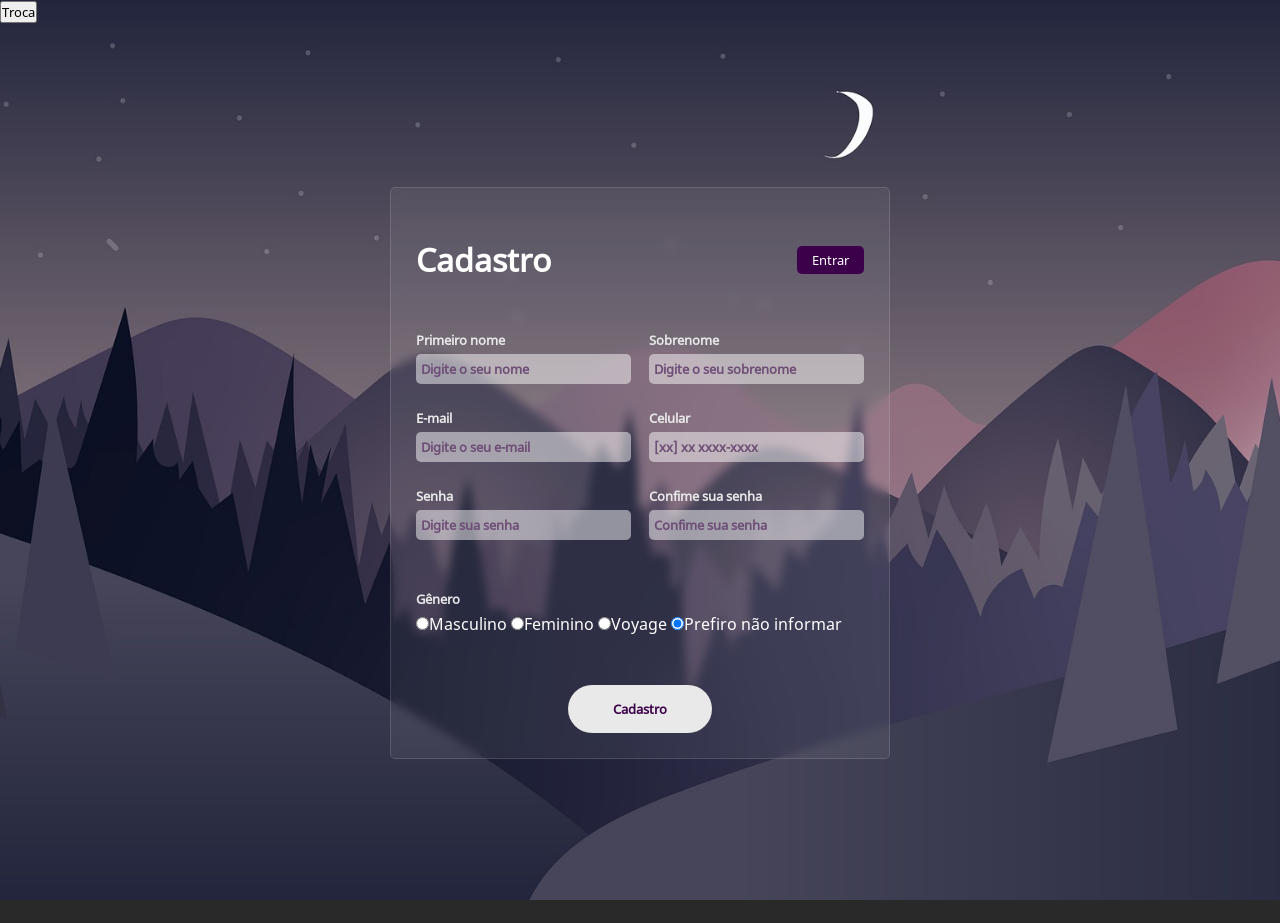
==== form-system/form-web/paginas/index.html @ e55da5ec "Estruturação do Projeto Spring Reformulação da estrutura do projeto para integração de um backend e " ====
<!DOCTYPE html>
<html lang="pt-br">
<head>
    <meta charset="UTF-8">
    <meta name="viewport" content="width=device-width, initial-scale=1.0">
    <link rel="shortcut icon" href="../pictures/meuicon.ico" type="image/x-icon">
    <link rel="stylesheet" href="../styles/style.css" media="all">
    <link rel="stylesheet" href="../styles/retrato.css" media="screen and (orientation: portrait)">
    <link rel="stylesheet" href="#" class="css-dia">
    <title>Formulário</title>
</head>
<body>
    <button onclick="troca()">Troca</button>
    <div class="container">
        <form action="lugar-nenhum.php" method="post" autocomplete="on">
                <header>
                    <h1 id="titulo">Cadastro</h1>
                    <div class="entrar">Entrar</div>
                </header>
                <div class="campos-de-preenchimento">
                    <div class="campos">
                        <label for="inome">
                            <div class="legenda">Primeiro nome</div>
                        </label>
                        <input type="text" name="nome" id="inome" placeholder="Digite o seu nome">
                    </div>
                    <div class="campos">
                        <label for="isobrenome">
                            <div class="legenda">Sobrenome</div>
                        </label>
                        <input type="text" name="sobrenome" id="isobrenome" class="campo" autocomplete="family-name" placeholder="Digite o seu sobrenome">
                    </div class="campos">
                    <div class="campos">
                        <label for="iemail">
                            <div class="legenda">E-mail</div>
                        </label>
                        <input type="email" name="email" id="iemail" class="campo" autocomplete="email" placeholder="Digite o seu e-mail">
                    </div>
                    <div class="campos">
                        <label for="inum-cel">
                            <div class="legenda">Celular</div>
                        </label>
                        <input type="text" name="num-cel" id="inum-cel" class="campo" autocomplete="tel" placeholder="[xx] xx xxxx-xxxx">
                    </div>
                    <div class="campos">
                        <label for="isenha">
                            <div class="legenda">Senha</div>
                        </label>
                        <input type="password" name="senha" id="isenha" class="campo" autocomplete="new-password" placeholder="Digite sua senha" minlength="7">
                    </div>
                    <div class="campos">
                        <label for="iconfirme">
                            <div class="legenda">Confime sua senha</div>
                        </label>
                        <input type="password" name="confirme" id="iconfirme" class="campo" placeholder="Confime sua senha">
                    </div>
                </div>
                <div class="generos">
                    <div class="legenda">Gênero</div>

                    <div class="opcoes"><input type="radio" name="genero" id="imasculino"><label for="imasculino">Masculino</label></div>
                    <div class="opcoes"><input type="radio" name="genero" id="ifeminino"><label for="ifeminino">Feminino</label></div>
                    <div class="opcoes"><input type="radio" name="genero" id="ivoyage"><label for="ivoyage">Voyage</label></div>
                    <div class="opcoes"><input type="radio" name="genero" id="iisento" checked><label for="iisento">Prefiro não informar</label></div>
                </div>
                <input type="submit" value="Cadastro" class="cadastro">
            </form>
    </div>

    <script src="../scripts/script.js"></script>
</body>
</html>
---- form-system/form-web/styles/style.css ----
@charset "UTF-8";

@font-face {
    font-family: 'noto-sans';
    src: url(../noto-sans/NotoSans-Regular.ttf) format('truetype');
}

@font-face {
    font-family: 'noto-bold';
    src: url(../noto-sans/NotoSans-Bold.ttf) format('truetype');
}

* {
    margin: 0px;
    padding: 0px;
    font-family: 'noto-sans', times, Helvetica, sans-serif;
}

body, html {
    height: 100%;
    width: 100%;
}

body {
    background: #292929 url(../pictures/florest.jpg) center center / cover no-repeat fixed;
}

.container {
    height: 100vh;
    max-width: 500px;
    margin: auto;

    display: flex;
    align-items: center;
    justify-content: center;
}

.create-account {
    max-width: 500px;
}

form {
    background-color: #ffffff10;
    backdrop-filter: blur(5px);

    color: #fff;
    font: normal normal bold 'noto-sans', arial, helvetica, sans-serif;

    width: 100%;
    padding: 25px;
    border: 1px solid rgba(255, 255, 255, 0.13);
    border-radius: 5px;
}

header {
    margin: 25px 0px 0px 0px;

    display: flex;
    justify-content: space-between;
    align-items: center;
}

h1 {
    margin: 0px;
    font: normal normal bold 'noto-bold', arial, helvetica, sans-serif;
}

.entrar {
    background-color: #3c004b;
    font-size: small;
    text-align: center;

    
    padding: 5px 15px;
    border-radius: 5px;
}

.entrar:hover {
    scale: 95%;
}

.entrar:active {
    scale: 90%;
}

.campos-de-preenchimento {
    max-width: 500px;
    margin: 25px auto 50px auto;

    display: flex;
    justify-content: space-between;
    flex-wrap: wrap;
}

.campos {
    margin-top: 25px;
}

.legenda {
    margin-bottom: 5px;
    box-sizing: border-box;
}

.campos > input {
    background-color: #ffffff7c;

    height: 30px;
    min-width: 215px;
    box-sizing: border-box;
    padding: 5px;
    border-radius: 5px;
    border: 0px;
}

::placeholder {
    color: #6e4e76;
    font-weight: bold;
}

.legenda {
    color: #e9e9e9;
    font: normal bold small 'noto-sans', arial, helvetica, sans-serif;
}

.campos {
    display: inline-block;
}

.opcoes {
    display: inline-block;
}

.cadastro {
    background-color: #e9e9e9;
    color: #3c004b;
    font-weight: bolder;

    padding: 15px 45px;
    margin: 50px auto 0px auto;
    border: 0px;
    border-radius: 25px;
    
    display: block;
}
---- form-system/form-web/styles/retrato.css ----
@charset "UTF-8";

.campos-de-preenchimento {
    justify-content: center;
    align-items: center;
}

.campos {
    width: 80%;
}
.campos > input {
    width: 100%;
}
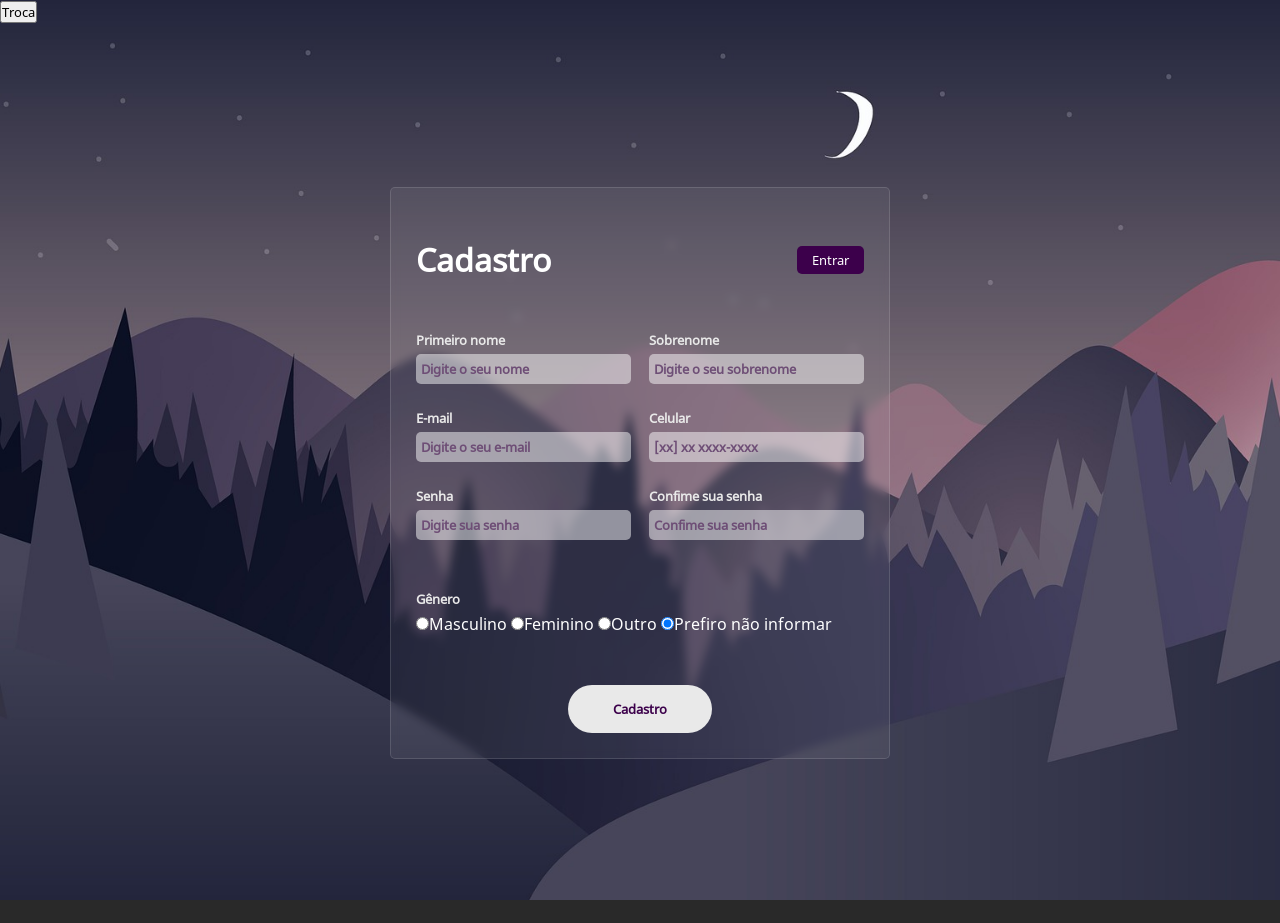
==== commit 9b6503ac: "Requisições POST Funcionais O controller está recebendo as requisições de cadastro, solicitando a re" ====
--- a/form-system/form-web/paginas/index.html
+++ b/form-system/form-web/paginas/index.html
@@ -60,8 +60,8 @@
 
                     <div class="opcoes"><input type="radio" name="genero" id="imasculino"><label for="imasculino">Masculino</label></div>
                     <div class="opcoes"><input type="radio" name="genero" id="ifeminino"><label for="ifeminino">Feminino</label></div>
-                    <div class="opcoes"><input type="radio" name="genero" id="ivoyage"><label for="ivoyage">Voyage</label></div>
-                    <div class="opcoes"><input type="radio" name="genero" id="iisento" checked><label for="iisento">Prefiro não informar</label></div>
+                    <div class="opcoes"><input type="radio" name="genero" id="ioutro"><label for="ioutro">Outro</label></div>
+                    <div class="opcoes"><input type="radio" name="genero" id="inao-declarado" checked><label for="inao-declarado">Prefiro não informar</label></div>
                 </div>
                 <input type="submit" value="Cadastro" class="cadastro">
             </form>
